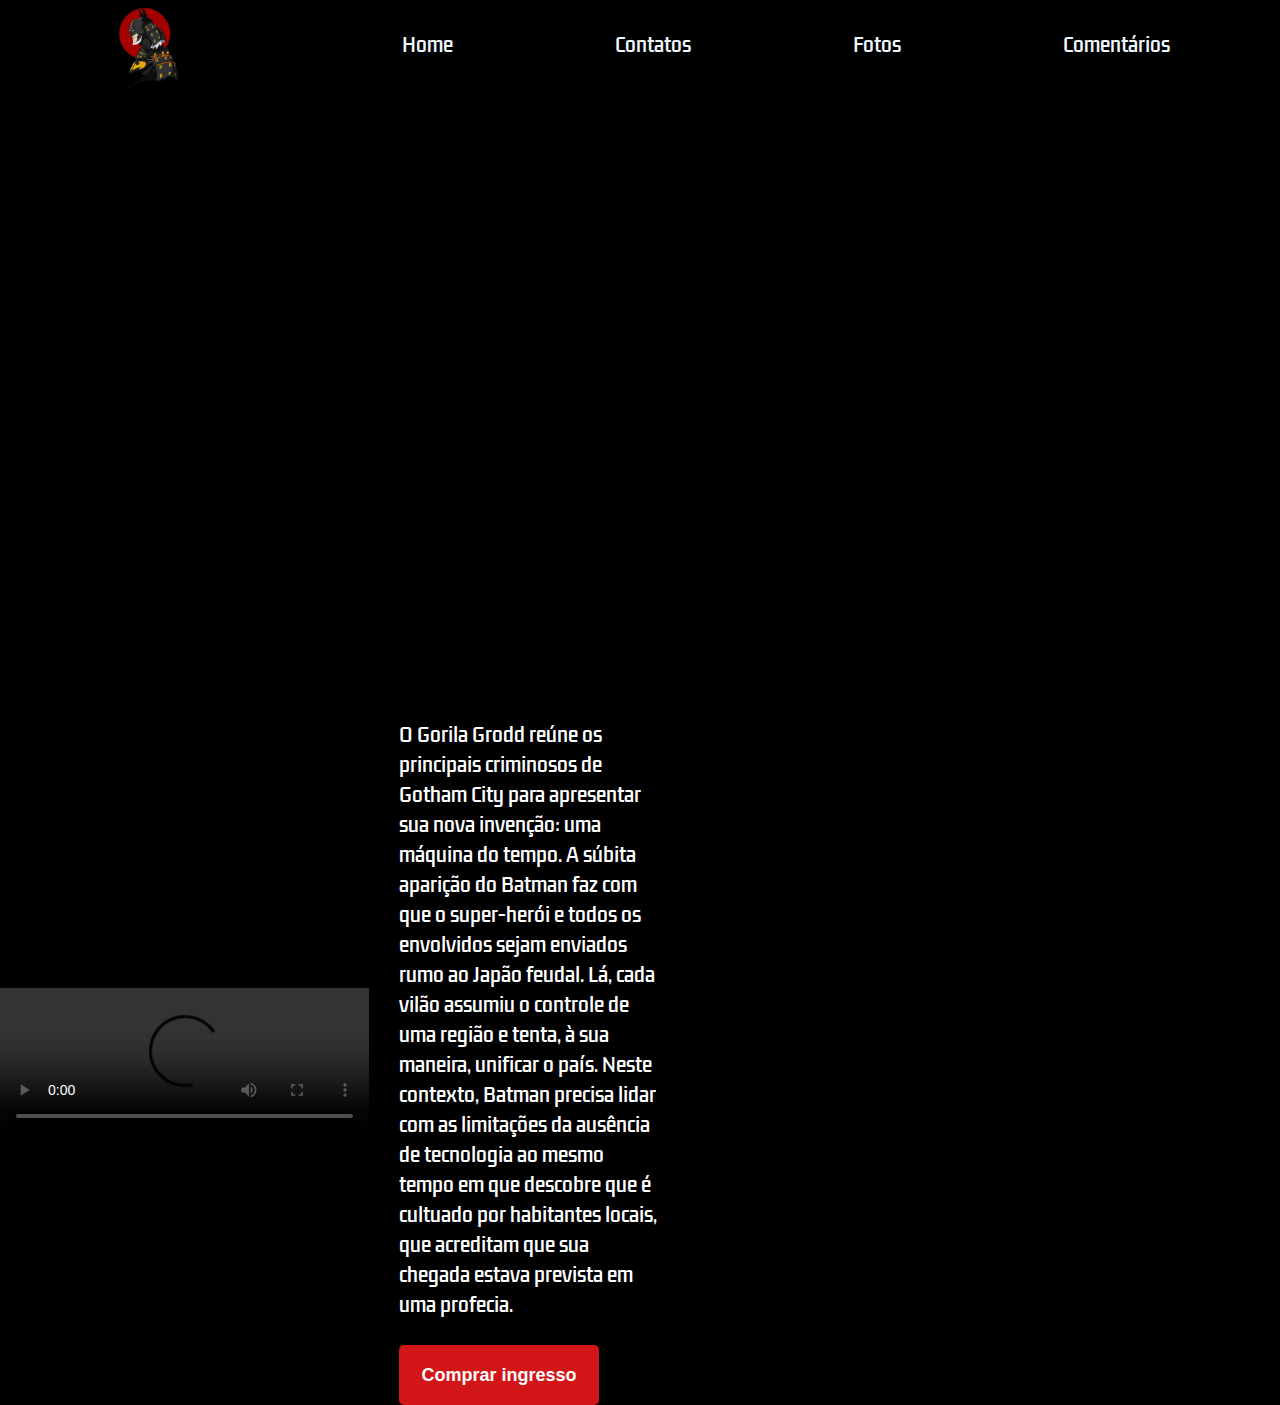
==== Html/index.html @ 232d408c "Mudança na estrutura de pastas" ====
<!DOCTYPE html>
<html lang="pt">
<head>
    <meta charset="UTF-8">
    <meta http-equiv="X-UA-Compatible" content="IE=edge">
    <meta name="viewport" content="width=device-width, initial-scale=1.0">
    <title>Document</title>
    <link rel="stylesheet" href="../Css/styles.css">
</head>
<body>
    <header>
        <img id="logo" src ="../Imagens/Logo batman.png"/>
        <nav>
            <ul>
                <a href="../Html/index.html">
                    <li>Home</li>
                </a>
                <a href="../Html/contato.html">
                    <li>Contatos</li>
                </a>
                <a href="../Html/fotos.html">
                    <li>Fotos</li>
                </a>
                <a href="../Html/comentarios.html">
                    <li>Comentários</li>
                </a>
            </ul>
        </nav>
    </header>


    <div id="banner"> </div>
    <div id="trailer-container"> 
        <div class="content">
            <video controls class="trailer">
                <source src="../Videos/Batman Ninja Trailer (HD) Dublado.mp4" type="video/mp4">
                Seu navedagor não possui suporte para vídeos.
            </video>
            <div id="sinopse">
                <p class="description">
                    O Gorila Grodd reúne os principais criminosos de Gotham City para apresentar sua nova invenção:
                    uma máquina do tempo. A súbita aparição do Batman faz com que o super-herói e todos os envolvidos 
                    sejam enviados rumo ao Japão feudal. Lá, cada vilão assumiu o controle de uma região e tenta, 
                    à sua maneira, unificar o país. Neste contexto, Batman precisa lidar com as limitações da ausência
                    de tecnologia ao mesmo tempo em que descobre que é cultuado por habitantes locais, que acreditam 
                    que sua chegada estava prevista em uma profecia.
                </p>
                <button class="button">Comprar ingresso</button>
            </div>
    </div>
    
    </div>
    </div>
</body>
</html>
---- Css/styles.css ----
@import url('https://fonts.googleapis.com/css2?family=Kdam+Thmor+Pro&display=swap');

*{
    margin: 0;
    padding: 0;
    background-color: black;
    list-style: none;
    text-decoration:none;
}

header{
    height: 90px;
    display: flex;
    justify-content:space-around;
    align-items:center;
}
nav{
    width:60%;
}

ul{
    display:flex;
    width:100%;
    justify-content:space-between;
}

li{
    list-style:none;
    color: aliceblue;
    cursor: pointer;
    font-size: 19px;
    transition:.5s;
    font-family:"Kdam Thmor Pro", sans-serif ;
}

li:hover{
    color:#D21617;
}

#logo{
    width:72px;
    height:auto;
}

#banner{
    background-image: url('https://otakudonblog.files.wordpress.com/2018/05/banner-image-batman-ninja_1.png');
    background-position: 50%% 50%; 
    background-size:cover;
    background-repeat: no-repeat;
    width:100%;
    height:600px;
}

#trailer-container{
    width:100%;
    height:400px;
    justify-content: center;
    margin-top: 30px;
}

.content{
    width: 60%;
    display: flex;
    align-items: center;
    justify-content: space-between;
}

.trailer{
    width:50%;
}

#sinopse{
    width:50%;
    display:flex;
    flex-direction: column;
    justify-content: space-between;
    margin-left:30px;
    }

.description{
    color:#fff;
    font-size: 19px;
    font-family:"Kdam Thmor Pro", sans-serif ;
    width:70%;
    }

    .button{
        width:200px;
        height:60px;
        background-color: #d21617;
        color: #fff;
        padding: 8px 10px;
        border-radius: 5px;
        cursor:pointer;
        transition: .8s;
        font-size:18px;
        display:flex;
        justify-content: center;
        align-items: center;
        font-weight:bold ;
        border:none;
        outline:none;
        margin-top:25px;
    }

.button:hover{
    background-color: #fff;
    color: #000;

}
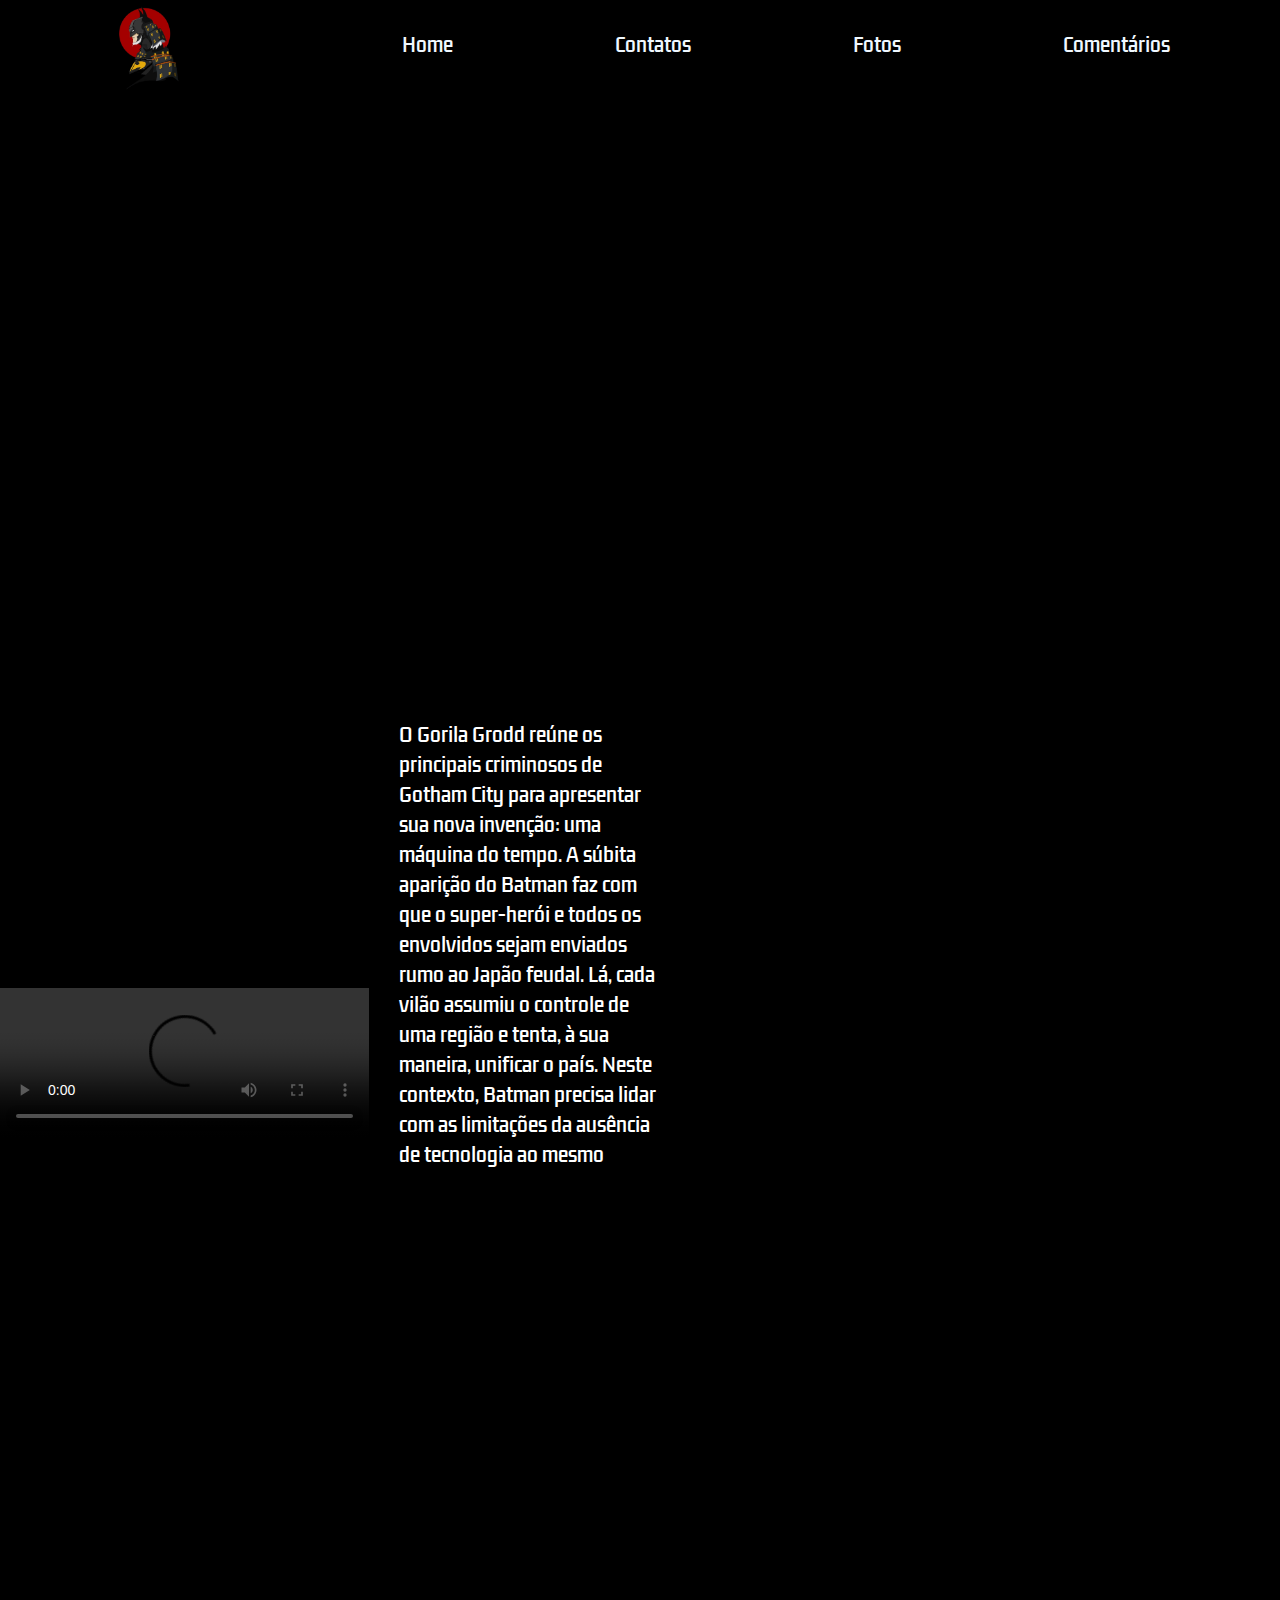
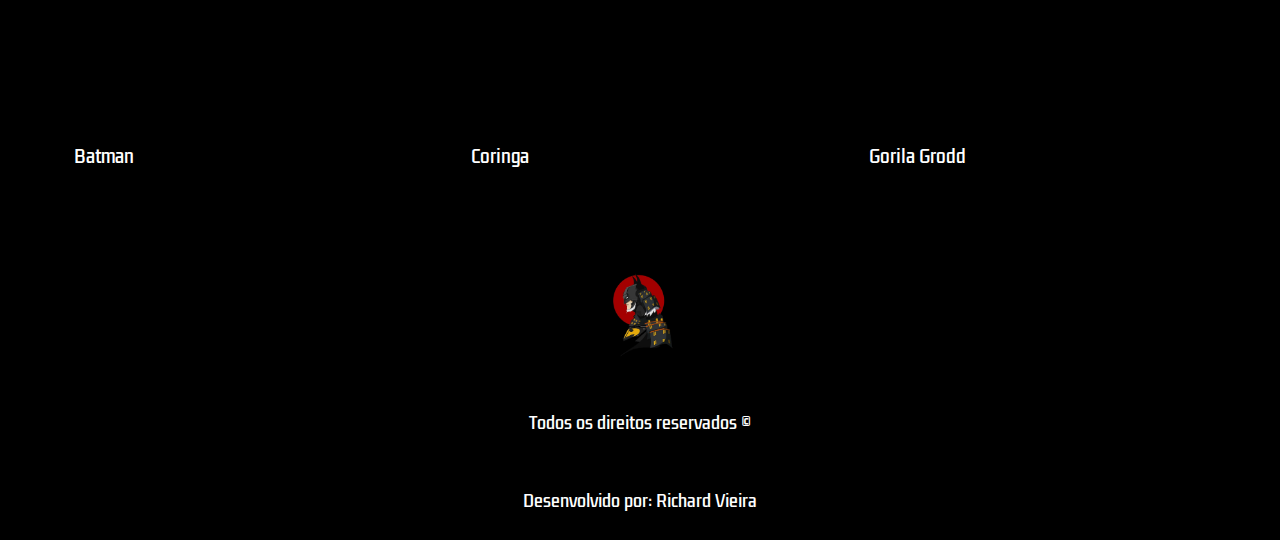
==== commit b61278b7: "Adicionado footer" ====
--- a/Html/index.html
+++ b/Html/index.html
@@ -27,8 +27,6 @@
             </ul>
         </nav>
     </header>
-
-
     <div id="banner"> </div>
     <div id="trailer-container"> 
         <div class="content">
@@ -47,9 +45,38 @@
                 </p>
                 <button class="button">Comprar ingresso</button>
             </div>
+        </div>
     </div>
     
+    <div class="actor-cards-container">
+        <div class="cards-content">
+            <div class="card banner-1">Batman</div>
+            <div class="card banner-2">Coringa</div>
+            <div class="card banner-3">Gorila Grodd</div>
+        </div>
     </div>
-    </div>
+
+    <footer> 
+        <img style="object-fit: contain;" id="logo" src="../Imagens/Logo batman.png">
+        <span>Todos os direitos reservados ©</span>
+        <span>Desenvolvido por: Richard Vieira</span>
+
+        <nav class="footer-navigation">
+            <ul class="footer-list">
+                <a href="../Html/index.html">
+                    <li>Home</li>
+                </a>
+                <a href="../Html/contato.html">
+                    <li>Contatos</li>
+                </a>
+                <a href="../Html/fotos.html">
+                    <li>Fotos</li>
+                </a>
+                <a href="../Html/comentarios.html">
+                    <li>Comentários</li>
+                </a>
+            </ul>
+        </nav>  
+    </footer>
 </body>
-</html>+</html>
--- a/Css/styles.css
+++ b/Css/styles.css
@@ -44,9 +44,8 @@
 
 #banner{
     background-image: url('https://otakudonblog.files.wordpress.com/2018/05/banner-image-batman-ninja_1.png');
-    background-position: 50%% 50%; 
+    background-position: 25% 50%; 
     background-size:cover;
-    background-repeat: no-repeat;
     width:100%;
     height:600px;
 }
@@ -109,13 +108,79 @@
 
 }
 
+.actor-cards-container{
+    width:100%;
+    display: flex;
+    justify-content: center;
+    margin-top:50px;
+}
+
+.cards-content{
+    width:90%;
+    display: grid;
+    grid-template-columns: repeat(3,1fr);
+    row-gap: 20px;
+    column-gap:40px;
+}
+
+.card{
+    width:100%;
+    height: 600px;
+    background-size: cover;
+    background-position: 50% 50%;
+    border-radius: 5px;
+    cursor:pointer;
+    transition: 1s;
+    display: flex;
+    flex-direction: column;
+    justify-content: flex-end;
+    padding: 0 0 20px 10px;
+    color:#fff;
+    font-size:17px;
+    font-family:"Kdam Thmor Pro", sans-serif ;
+
+}
+
+.card:hover{
+    transform:scale(1.02);
+}
+
+
+.banner-1{
+    background-image: url(https://w0.peakpx.com/wallpaper/963/68/HD-wallpaper-batman-ninja-batman-animated-movie-batman-ninja-movie-samurai-thumbnail.jpg);
+}
+.banner-2{
+    background-image: url(https://sucodemanga.com.br/wp-content/uploads/2018/05/batman-ninja-coringa-image.jpg);
+}
+.banner-3{
+    background-image: url(https://i0.wp.com/www.theperiodictableofawesome.com/wp-content/uploads/2018/05/Gorilla-Grodd.jpg?resize=800%2C450&ssl=1);
+}
+
+footer{
+    height: 300px;
+    margin-top: 50px;
+    display:flex;
+    flex-direction: column;
+    align-items:center;
+    justify-content:space-around ;
+}
+
+span{
+    color:#fff;
+    font-family:"Kdam Thmor Pro", sans-serif ;
+}
+
+.footer-navigation{
+    display:none;
+}
+
+.footer-list{
+    display:flex;
+    flex-direction: column;
+    align-items:center;
+}
 
 
 
 
 
-
-
-
-
-
